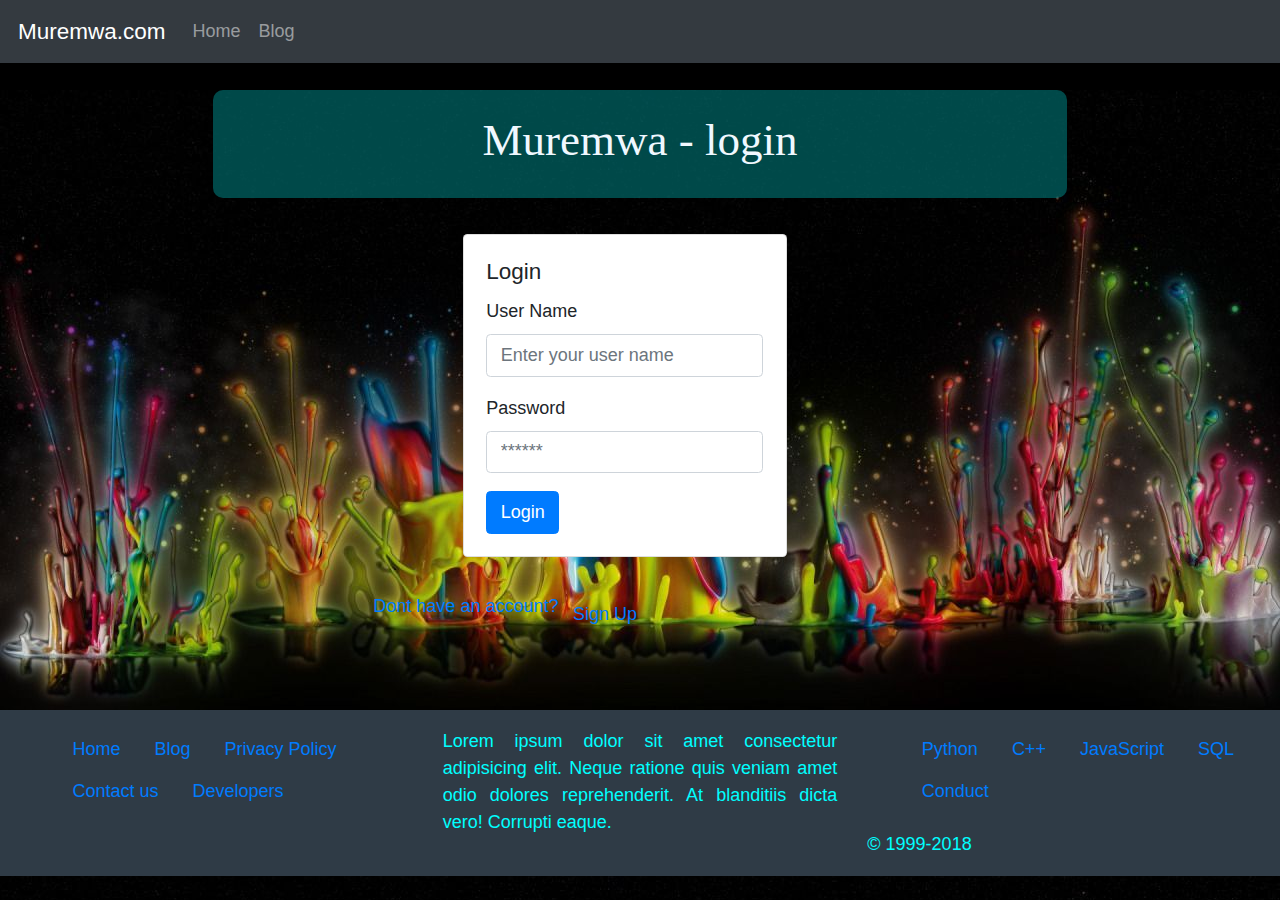
==== login.html @ 849fd3ea "initial" ====
<!DOCTYPE html>
<html>
<head>
    <meta charset="utf-8" />
    <meta http-equiv="X-UA-Compatible" content="IE=edge">
    <title>Login - Muremwa</title>
    <meta name="viewport" content="width=device-width, initial-scale=1">
    <link rel="stylesheet" type="text/css" media="screen" href="style/bootstrap.min.css" />
    <link rel="stylesheet" type="text/css" media="screen" href="style//jquery-ui.css" />
    <link rel="stylesheet" type="text/css" media="screen" href="style/login.css" />
    <link rel="shortcut icon" type="image/x-icon" href="images\favicon.ico" />  
</head>
<body>

        <nav id="navbar" class="navbar navbar-expand-lg navbar-dark bg-dark">
                <a class="navbar-brand" href="#">Muremwa.com</a>
                <button class="navbar-toggler" type="button" data-toggle="collapse" data-target="#navbarSupportedContent" aria-controls="navbarSupportedContent" aria-expanded="false" aria-label="Toggle navigation">
                  <span class="navbar-toggler-icon"></span>
                </button>
              
                <div class="collapse navbar-collapse" id="navbarSupportedContent">
                  <ul class="navbar-nav mr-auto">
                    <li class="nav-item">
                      <a class="nav-link" href="#">Home</a>
                    </li>
                    <li class="nav-item">
                      <a class="nav-link" href="#">Blog</a>
                    </li>
                  </ul>
                </div>
              </nav>
              
        <div class="main">
            <div id="top-card" class="container col-md-8">
                <h1>Muremwa - login</h1>
            </div>




            <div class="container col-md-4" id="login">
                <div class="card" id="login-card" style="width: 18rem;">
                    <div class="card-body">
                        <h5 class="card-title">Login</h5>
                        <form>
                            <div class="form-group">
                                <label>User Name</label>
                                <input class="form-control" placeholder="Enter your user name" type="text">
                            </div>
                            <div class="form-group">
                                <label>Password</label>
                                <input type="password" class="form-control" placeholder="******">
                            </div>
                            <input type="submit" class="btn btn-primary" value="Login">
                        </form>
                    </div>
                </div>
            </div>

            <div class="container col-md-5">
                <div class="row">
                    <p class="text-primary">Dont have an account?</p><a class="btn btn-link" href="#">Sign Up</a>
                </div>
            </div>  
        </div>

        <footer class="row">
            <div class="col-md-4">
                <ul>
                    <li class="btn btn-link">Home</li>
                    <li class="btn btn-link">Blog</li>
                    <li class="btn btn-link">Privacy Policy</li>
                    <li class="btn btn-link">Contact us</li>
                    <li class="btn btn-link">Developers</li>
                </ul>
            </div>
            <div class="col-md-4">
                <p class="text-justify">
                    Lorem ipsum dolor sit amet consectetur adipisicing elit. Neque ratione quis veniam amet odio dolores reprehenderit. At blanditiis dicta vero! Corrupti eaque.
                </p>
            </div>
            <div class="col-md-4">
                    <ul>
                        <li class="btn btn-link">Python</li>
                        <li class="btn btn-link">C++</li>
                        <li class="btn btn-link">JavaScript</li>
                        <li class="btn btn-link">SQL</li>
                        <li class="btn btn-link">Conduct</li>
                    </ul>
                    <span class="text-center">&copy 1999-2018</span>
                </div>
        </footer>

        
              
    


    <script src="scripts/bootstrap.min.js"></script>
    <script src="scripts/jquery.js"></script>
    <script src="scripts/jquery-ui.js"></script>
    <script src="scripts/login.js"></script>
</body>
</html>
---- style/login.css ----
html {
    font-size: 18px;
}

body {
    background-image: url("back.jpg");
    /* background-repeat: no-repeat; */
    background-attachment: fixed;
    background-position: center;
}

#top-card {
    /* margin-top: 2etealm; */
    background-color: rgba(0, 122, 122, 0.6);
    border-radius: 10px;
    font-family: Arial, Helvetica, sans-serif;
    height: 6em;
    text-align: center;
    padding-top: 1.3em;
    color: aliceblue;
}

h1 {
    font-family: calibri;
}

#login {
    padding: 2em;    
}

footer {
    background-color: rgb(47, 59, 70);
    padding: 1em;
    margin-top: 4em;
}

footer p, footer span{
    font-family:'Trebuchet MS', 'Lucida Sans Unicode', 'Lucida Grande', 'Lucida Sans', Arial, sans-serif;
    color: aqua;
}

#navbar {
    overflow: hidden;
    position: fixed;
    top: 0;
    width: 100%;
    z-index: 2;
}


.main {
    margin-top: 5em;
}
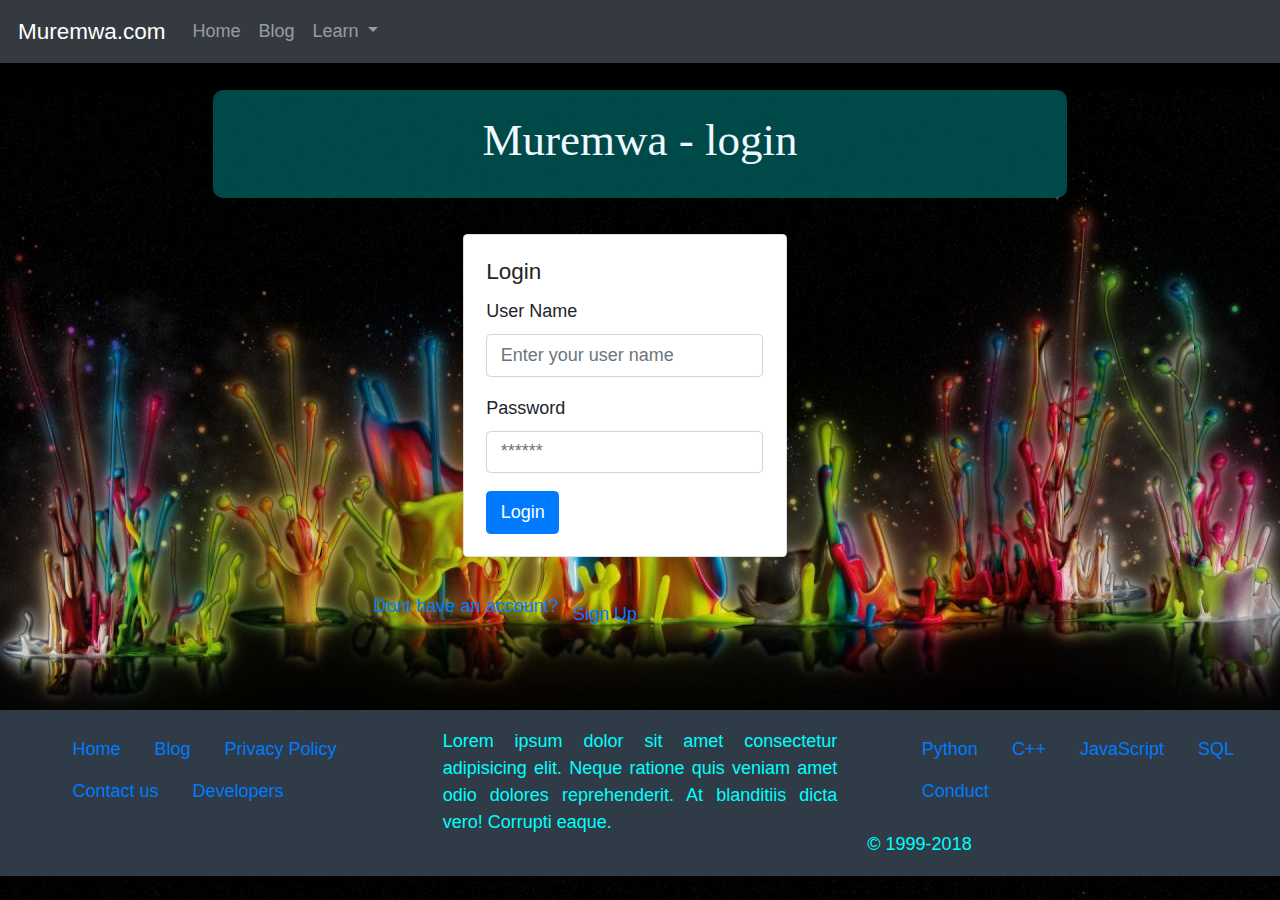
==== commit 312b898c: "minor changes" ====
--- a/login.html
+++ b/login.html
@@ -25,6 +25,17 @@
                     </li>
                     <li class="nav-item">
                       <a class="nav-link" href="#">Blog</a>
+                    </li>
+                    <li class="nav-item dropdown">
+                        <a class="nav-link dropdown-toggle" href="#" id="navbarDropdown" role="button" data-toggle="dropdown" aria-haspopup="true" aria-expanded="false">
+                          Learn
+                        </a>
+                        <div class="dropdown-menu" aria-labelledby="navbarDropdown">
+                          <a class="dropdown-item" href="#">Python</a>
+                          <a class="dropdown-item" href="#">JavaScript</a>
+                          <div class="dropdown-divider"></div>
+                          <a class="dropdown-item" href="#">Conduct</a>
+                        </div>
                     </li>
                   </ul>
                 </div>
@@ -96,9 +107,10 @@
     
 
 
-    <script src="scripts/bootstrap.min.js"></script>
+    
     <script src="scripts/jquery.js"></script>
     <script src="scripts/jquery-ui.js"></script>
+    <script src="scripts/bootstrap.min.js"></script>
     <script src="scripts/login.js"></script>
 </body>
 </html>--- a/style/login.css
+++ b/style/login.css
@@ -40,7 +40,7 @@
 }
 
 #navbar {
-    overflow: hidden;
+    overflow: visible;
     position: fixed;
     top: 0;
     width: 100%;
